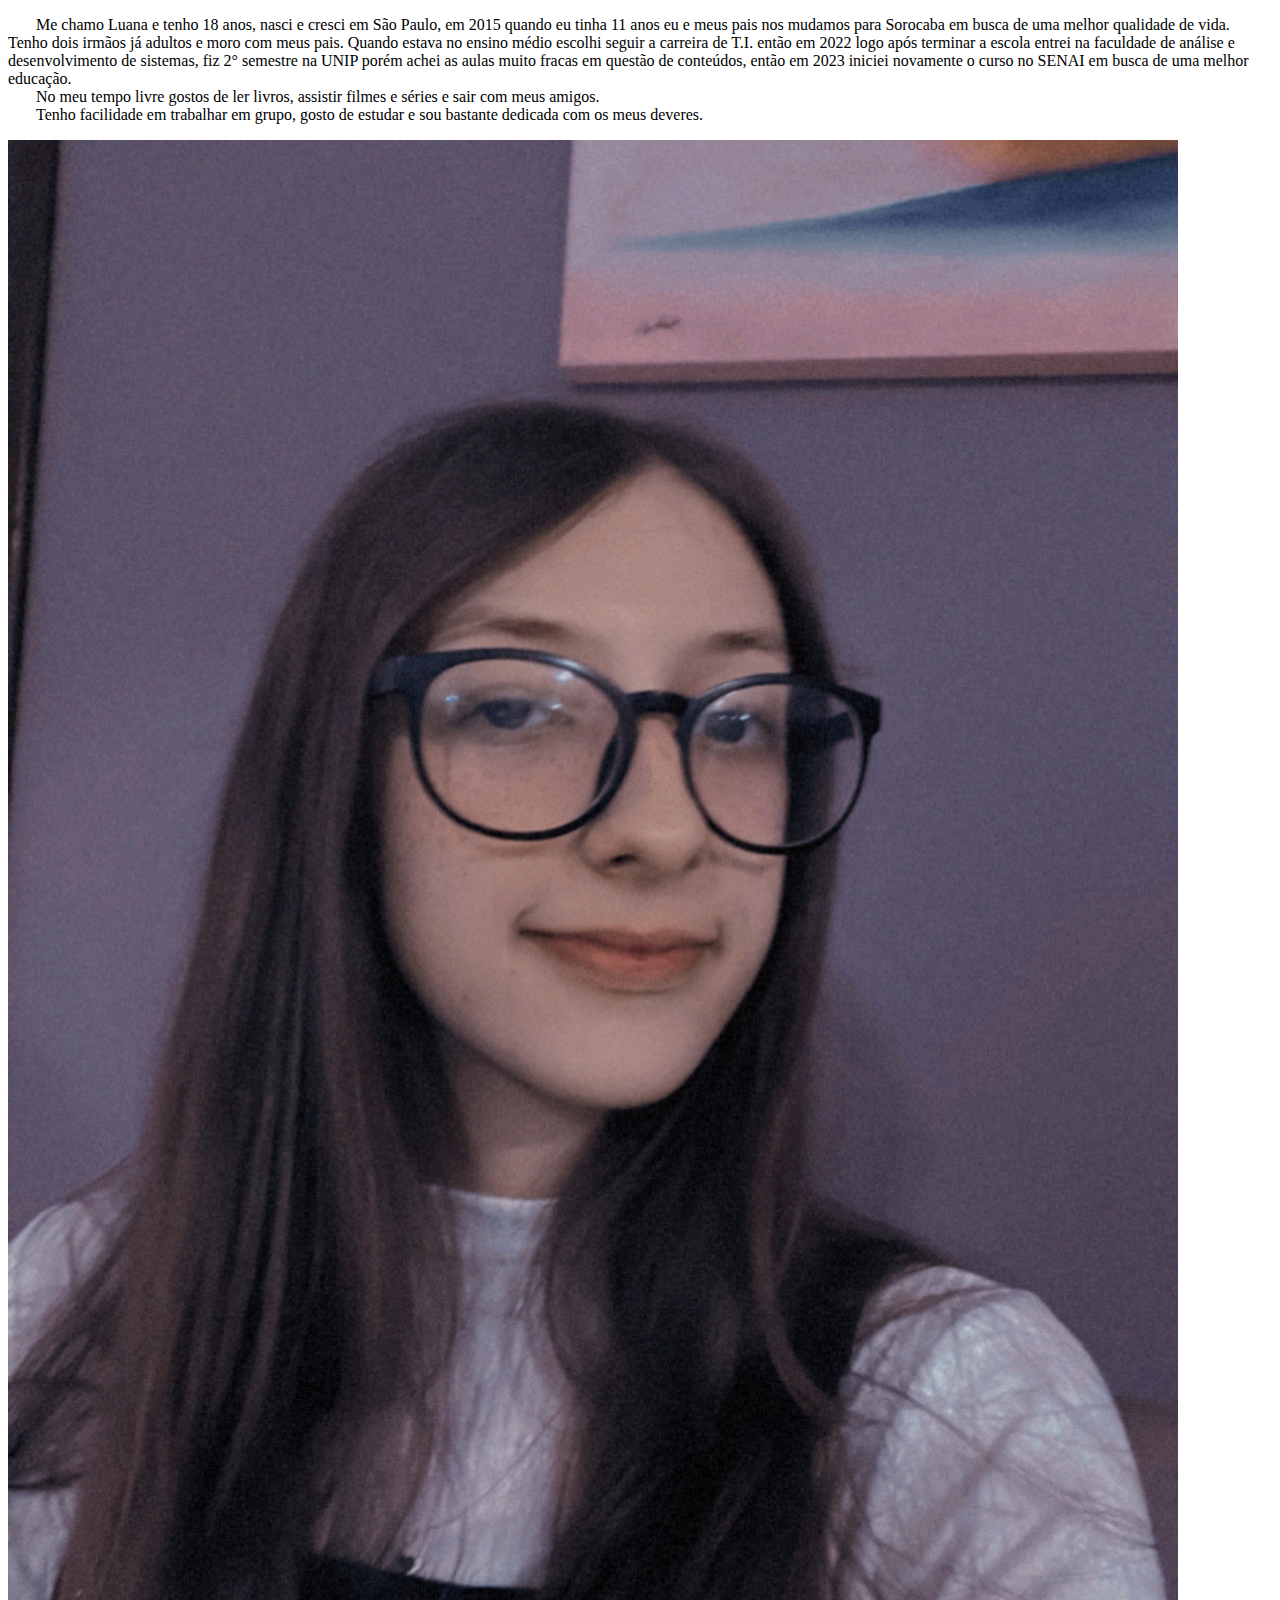
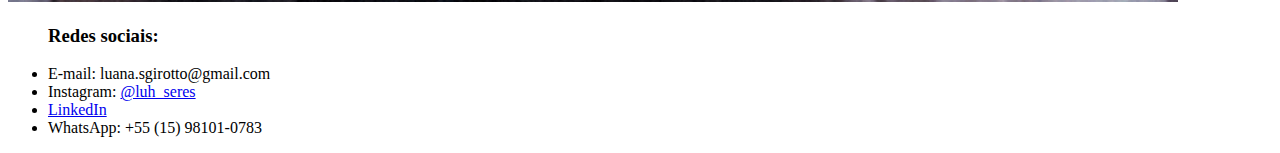
==== Linguagem de Programação/Projeto Curriculo/apresentação.html @ 8aac8eff "projetos" ====
<!DOCTYPE html>
<html lang="en">
<head>
    <meta charset="UTF-8"> 
    <meta http-equiv="X-UA-Compatible" content="IE=edge">
    <meta name="viewport" content="width=device-width, initial-scale=1.0">
    <title>Apresentação</title>

    <link rel="stylesheet" href="apresentacao.css">
</head>

<body>
    <div class="fundo">
        <div class="ap">
            <p>&nbsp;&nbsp;&nbsp;&nbsp;&nbsp;&nbsp;&nbsp;Me chamo Luana e tenho 18 anos, nasci e cresci em São Paulo, em 2015 quando eu tinha 11 anos eu e meus pais nos mudamos para Sorocaba em busca de uma melhor qualidade de vida. Tenho dois irmãos já adultos e moro com meus pais.
            Quando estava no ensino médio escolhi seguir a carreira de T.I. então em 2022 logo após terminar a escola entrei na faculdade de análise e desenvolvimento de sistemas, fiz 2° semestre na UNIP porém achei as aulas muito fracas em questão de conteúdos, então em 2023 iniciei novamente o curso no SENAI em busca de uma melhor educação.
            <br>&nbsp;&nbsp;&nbsp;&nbsp;&nbsp;&nbsp;&nbsp;No meu tempo livre gostos de ler livros, assistir filmes e séries e sair com meus amigos. 
            <br>&nbsp;&nbsp;&nbsp;&nbsp;&nbsp;&nbsp;&nbsp;Tenho facilidade em trabalhar em grupo, gosto de estudar e sou bastante dedicada com os meus deveres.</p>
        </div>

        <div class="imagem">
            <img src="./image/C3B01F59-68A3-4DC0-88B7-D8A7269072FF.jpg">
  

            <div class="texto">
                <ul>
                    <h3><b>Redes sociais:</b></h3>
       
                    <li>E-mail: luana.sgirotto@gmail.com</li>

                    <li>Instagram: <a href="https://www.instagram.com/luh_seres/">@luh_seres</a></li>

                    <li><a href="https://www.linkedin.com/in/luana-seres-b8177324a/">LinkedIn</a></li>

                    <li>WhatsApp: +55 (15) 98101-0783</li>
                </ul>
            </div>
        </div>
    </div>
</body>
</html>
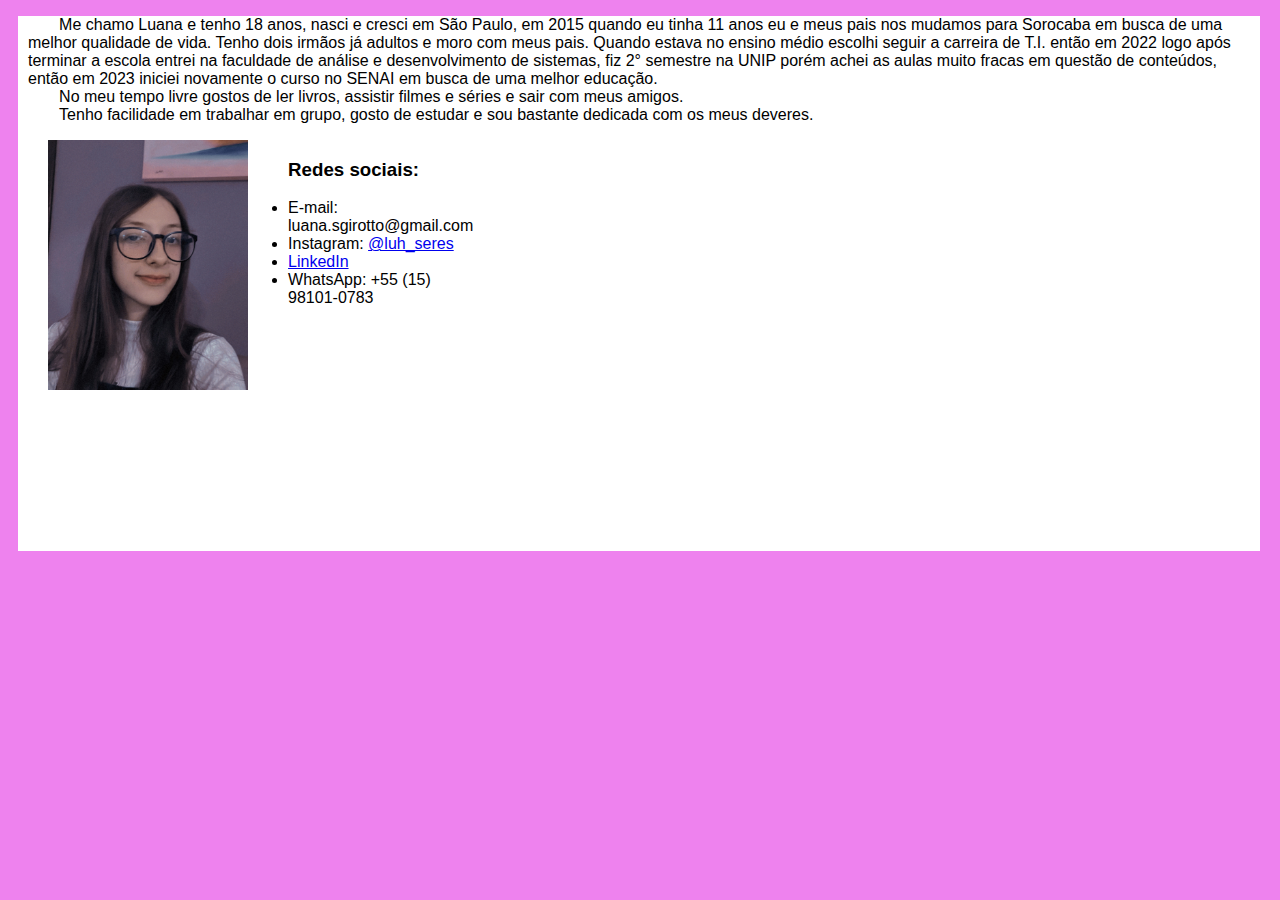
==== commit ae3945b8: "addBanco" ====
--- a/Linguagem de Programação/Projeto Curriculo/apresentação.html
+++ b/Linguagem de Programação/Projeto Curriculo/apresentação.html
@@ -6,7 +6,7 @@
     <meta name="viewport" content="width=device-width, initial-scale=1.0">
     <title>Apresentação</title>
 
-    <link rel="stylesheet" href="apresentacao.css">
+    <link rel="stylesheet" href="./CSS/apresentacao.css">
 </head>
 
 <body>
--- a/Linguagem de Programação/Projeto Curriculo/CSS/apresentacao.css
+++ b/Linguagem de Programação/Projeto Curriculo/CSS/apresentacao.css
@@ -0,0 +1,27 @@
+.imagem{
+    display: flex;
+    height: 250px;
+    width: 250px;
+    margin-left: 30px;
+}
+
+.texto{
+    font-family: 'Segoe UI', Tahoma, Geneva, Verdana, sans-serif;
+}
+
+.ap{
+    font-family: 'Segoe UI', Tahoma, Geneva, Verdana, sans-serif;
+    margin-left: 10px;
+}
+
+.fundo{
+    background-color: white;
+    margin-top: 10px;
+    margin-left: 10px;
+    height: 535px;
+    width: 1242px;
+}
+
+body{
+    background-color: violet;
+}